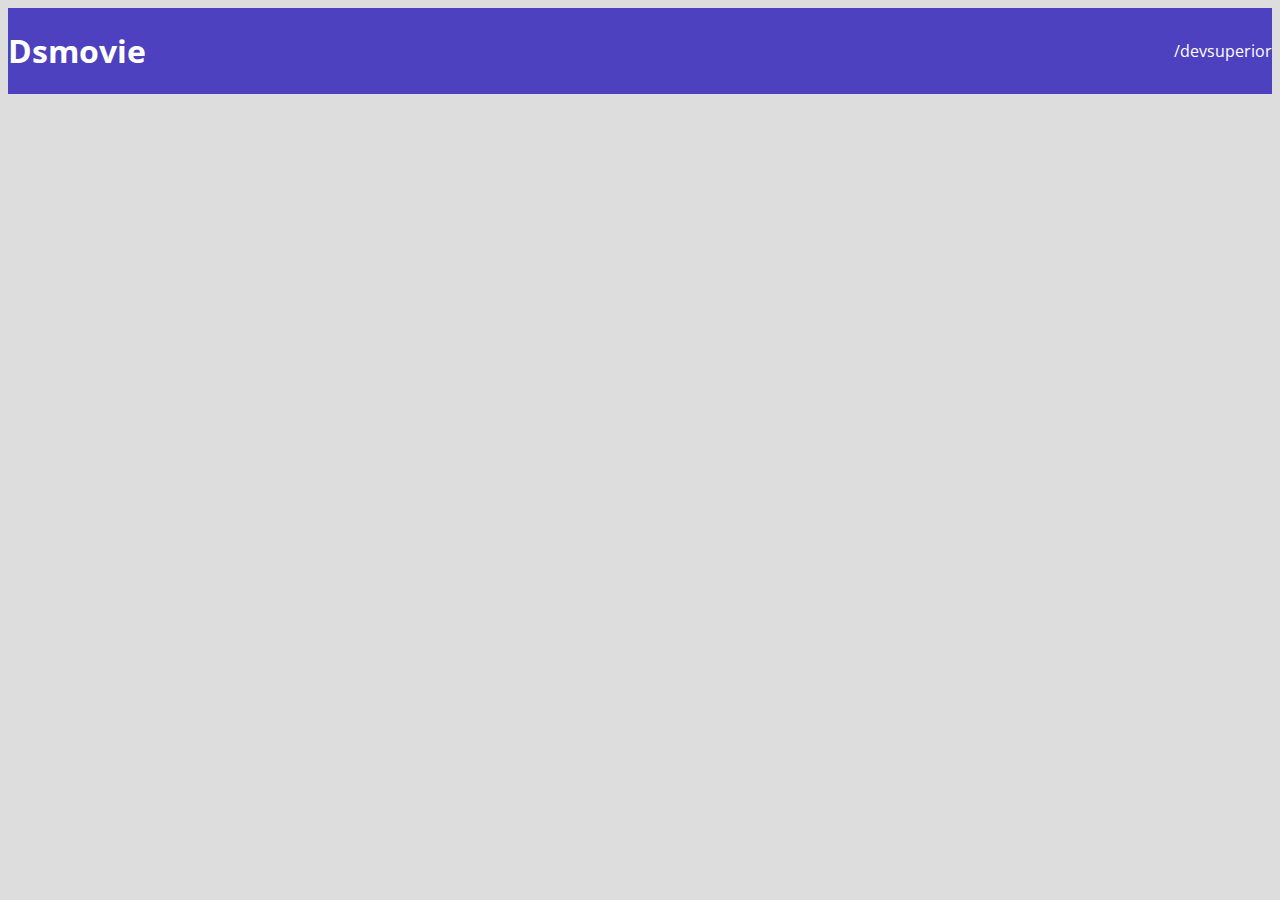
==== Index.html @ dc838509 "Barra superior PARTE 1" ====
<!DOCTYPE html>
<html lang="pt-br">
<head>
    <meta charset="UTF-8">
    <meta http-equiv="X-UA-Compatible" content="IE=edge">
    <meta name="viewport" content="width=device-width, initial-scale=1.0">
    <title>Projeto DSMovie</title>

    <link href="https://cdn.jsdelivr.net/npm/bootstrap@5.1.3/dist/css/bootstrap.min.css" rel="stylesheet" integrity="sha384-1BmE4kWBq78iYhFldvKuhfTAU6auU8tT94WrHftjDbrCEXSU1oBoqyl2QvZ6jIW3" crossorigin="anonymous">
    <link rel="stylesheet" href="css/style.css">


</head>
<body>
    
    <header>

        <nav class="container">
    
            <h1> Dsmovie</h1>
            <a href="https://github.com/devsuperior">/devsuperior</a>
        </nav>

    </header>   

</body>
</html>
---- css/style.css ----
@import url('https://fonts.googleapis.com/css2?family=Open+Sans:wght@300;400;700&display=swap');

* {
    box-sizing: border-box;
    font-family: 'Open Sans', sans-serif;
}
html, body{
    background-color: #ddd;

}
header {
    background-color: #4D41C0;
    color: #fff;
}

nav {

    display: flex;
    align-items: center;
    justify-content: space-between;

}

a, a:hover {
    text-decoration-line: none;
    color: unset;
}
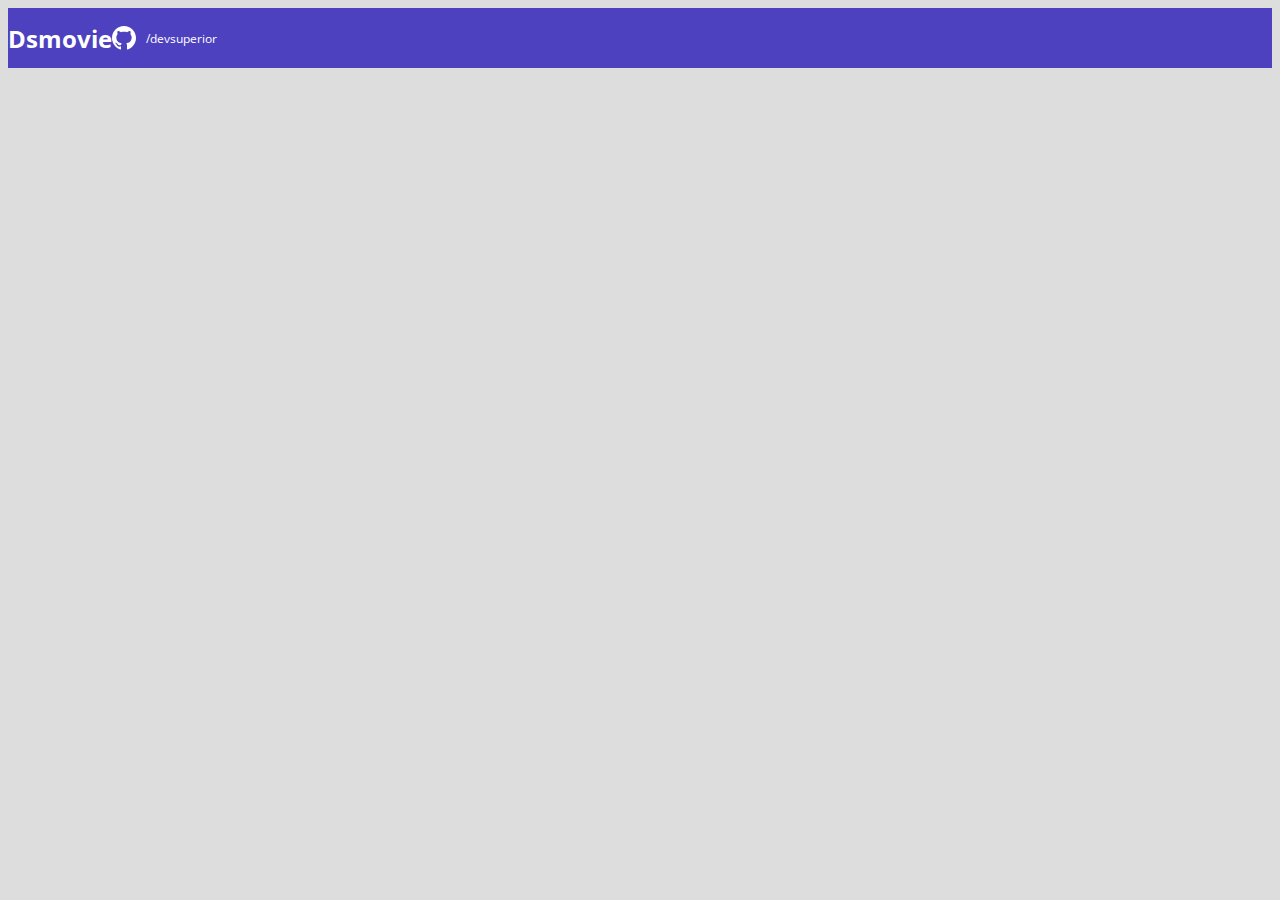
==== commit 1287daa2: "Barra superior PARTE 2" ====
--- a/Index.html
+++ b/Index.html
@@ -1,27 +1,35 @@
 <!DOCTYPE html>
 <html lang="pt-br">
+
 <head>
     <meta charset="UTF-8">
     <meta http-equiv="X-UA-Compatible" content="IE=edge">
     <meta name="viewport" content="width=device-width, initial-scale=1.0">
     <title>Projeto DSMovie</title>
 
-    <link href="https://cdn.jsdelivr.net/npm/bootstrap@5.1.3/dist/css/bootstrap.min.css" rel="stylesheet" integrity="sha384-1BmE4kWBq78iYhFldvKuhfTAU6auU8tT94WrHftjDbrCEXSU1oBoqyl2QvZ6jIW3" crossorigin="anonymous">
+    <link href="https://cdn.jsdelivr.net/npm/bootstrap@5.1.3/dist/css/bootstrap.min.css" rel="stylesheet"
+        integrity="sha384-1BmE4kWBq78iYhFldvKuhfTAU6auU8tT94WrHftjDbrCEXSU1oBoqyl2QvZ6jIW3" crossorigin="anonymous">
     <link rel="stylesheet" href="css/style.css">
 
 
 </head>
+
 <body>
-    
+
     <header>
+        <nav class="container">
 
-        <nav class="container">
-    
             <h1> Dsmovie</h1>
-            <a href="https://github.com/devsuperior">/devsuperior</a>
+            <div class="dsmovie-contact-container">
+                <img src="img/github.svg" alt="github">
+                <a href="https://github.com/devsuperior">/devsuperior</a>
+
+            </div>
+
         </nav>
 
-    </header>   
+    </header>
 
 </body>
+
 </html>--- a/css/style.css
+++ b/css/style.css
@@ -1,16 +1,30 @@
 @import url('https://fonts.googleapis.com/css2?family=Open+Sans:wght@300;400;700&display=swap');
+
+:root {
+    --bg-gray: #ddd;
+    --color-primary:#4D41C0;
+    --white: #fff
+}
+
 
 * {
     box-sizing: border-box;
     font-family: 'Open Sans', sans-serif;
 }
+
+h1, h2, h3, h4, h5, h6 {
+    margin: 0;
+}
 html, body{
-    background-color: #ddd;
+    background-color: var(--bg-gray);
 
 }
 header {
-    background-color: #4D41C0;
-    color: #fff;
+    background-color:var(--color-primary);
+    color: var(--white);
+    height: 60px;
+    display: flex;
+    align-items: center;
 }
 
 nav {
@@ -21,7 +35,29 @@
 
 }
 
+nav h1 {
+    font-size: 24px;
+    font-weight: 700;
+
+}
+
+nav a {
+    font-size: 12px;
+    font-weight: 400;
+}
+
 a, a:hover {
     text-decoration-line: none;
     color: unset;
+}
+
+
+.dsmovie-contact-container {
+    display: flex;
+    align-items: center;
+
+}
+
+.dsmovie-contact-container img {
+    margin-right: 10px;
 }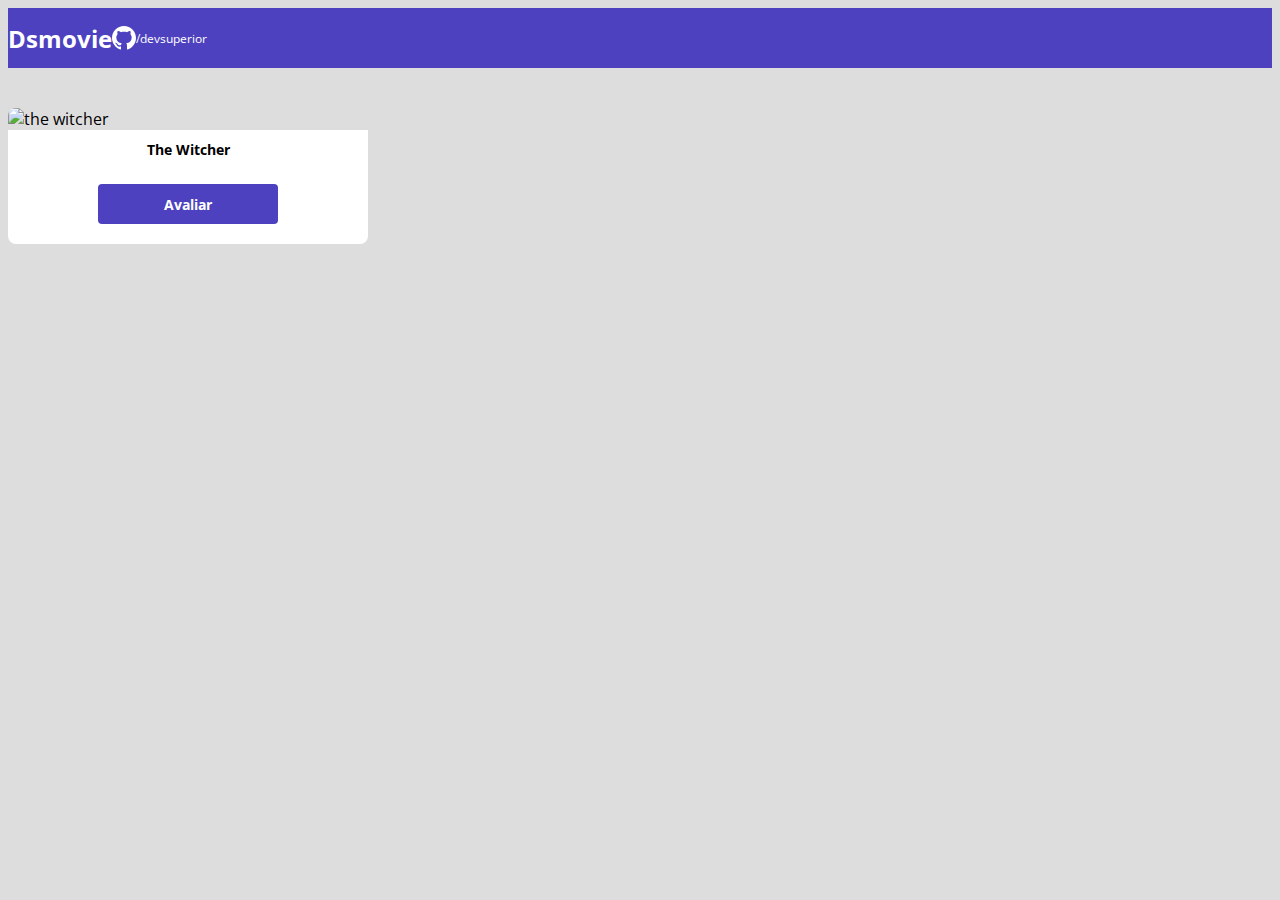
==== commit 68fb8d70: "Card de filme" ====
--- a/Index.html
+++ b/Index.html
@@ -8,8 +8,8 @@
     <title>Projeto DSMovie</title>
 
     <link href="https://cdn.jsdelivr.net/npm/bootstrap@5.1.3/dist/css/bootstrap.min.css" rel="stylesheet"
-        integrity="sha384-1BmE4kWBq78iYhFldvKuhfTAU6auU8tT94WrHftjDbrCEXSU1oBoqyl2QvZ6jIW3" crossorigin="anonymous">
-    <link rel="stylesheet" href="css/style.css">
+        integrity="sha384-1BmE4kWBq78iYhFldvKuhfTAU6auU8tT94WrHftjDbrCEXSU1oBoqyl2QvZ6jIW3" crossorigin="anonymous"/>
+    <link rel="stylesheet" href="css/style.css"/>
 
 
 </head>
@@ -30,6 +30,26 @@
 
     </header>
 
+    <main>
+        <section id="dsmovie-card-list" class="container">
+            <div class="dsmovie-card">
+                <img src="https://www.themoviedb.org/t/p/w533_and_h300_bestv2/jBJWaqoSCiARWtfV0GlqHrcdidd.jpg" alt="the witcher">
+                <div class="dsmovie-card-description">
+                   <h3>The Witcher</h3>
+                   <a class="dsmovie-btn" href="form.html">Avaliar</a>
+                  
+
+                </div> 
+
+
+            </div>
+             
+
+        </section>
+       
+
+    </main>
+
 </body>
 
 </html>--- a/css/style.css
+++ b/css/style.css
@@ -1,9 +1,10 @@
 @import url('https://fonts.googleapis.com/css2?family=Open+Sans:wght@300;400;700&display=swap');
 
 :root {
-    --bg-gray: #ddd;
-    --color-primary:#4D41C0;
-    --white: #fff
+    --bg-gray:#ddd;
+    --text-gray: #4a4a4a;
+    --color-primary: #4D41C0;
+    --white: #fff;
 }
 
 
@@ -20,7 +21,7 @@
 
 }
 header {
-    background-color:var(--color-primary);
+    background-color: var(--color-primary);
     color: var(--white);
     height: 60px;
     display: flex;
@@ -59,5 +60,56 @@
 }
 
 .dsmovie-contact-container img {
-    margin-right: 10px;
-}+    margin-right: 10px 0;
+}
+
+#dsmovie-card-list{
+    padding:40px 0;
+}
+
+.dsmovie-card {
+    width:360px ;
+   
+
+}
+
+.dsmovie-card img {
+    width: 100%;
+    border-radius: 8px 8px 0 0;
+
+     
+}
+
+.dsmovie-card-description {
+    background-color: var(--white);
+     padding: 10px 0 20px 0;
+     display: flex;
+     flex-direction: column;
+     align-items: center;
+     border-radius: 0 0 8px 8px;
+
+}
+
+.dsmovie-card-description h3 {
+    font-size: 14px;
+    font-weight:700 ;
+    margin-bottom: 25px;
+}
+
+.dsmovie-btn, .dsmovie-btn:hover {
+    width: 180px;
+    height: 40px;
+    background-color: var(--color-primary);
+    color: var(--white);
+    font-size: 14px ;
+    font-weight: 700;
+    display: flex;
+    align-items: center;
+    justify-content: center;
+    border-radius: 4px;
+
+
+    
+
+}
+    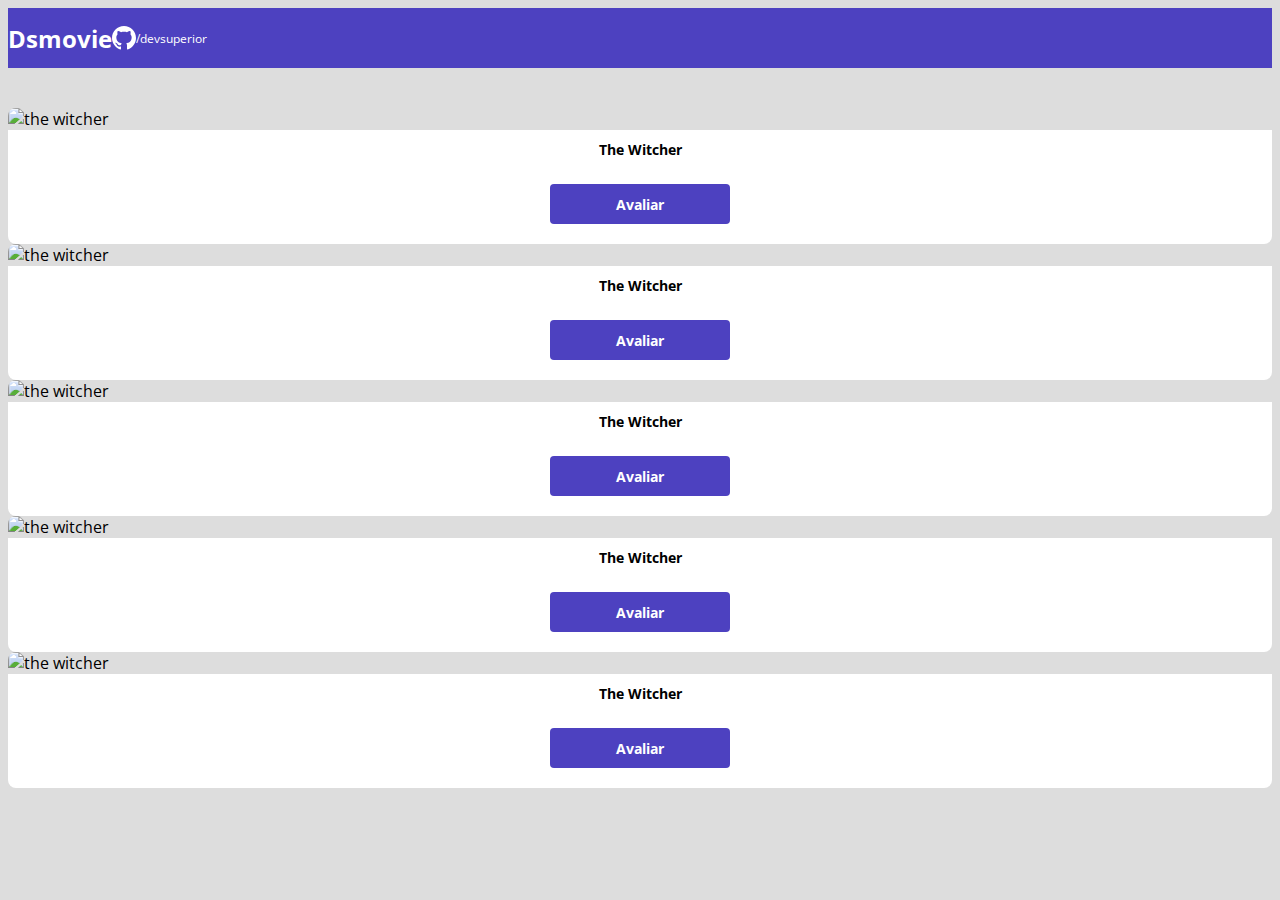
==== commit b316af84: "Listagem de Cards" ====
--- a/Index.html
+++ b/Index.html
@@ -32,18 +32,73 @@
 
     <main>
         <section id="dsmovie-card-list" class="container">
-            <div class="dsmovie-card">
-                <img src="https://www.themoviedb.org/t/p/w533_and_h300_bestv2/jBJWaqoSCiARWtfV0GlqHrcdidd.jpg" alt="the witcher">
-                <div class="dsmovie-card-description">
-                   <h3>The Witcher</h3>
-                   <a class="dsmovie-btn" href="form.html">Avaliar</a>
-                  
+            <div class="row">
 
-                </div> 
+                <div class="col-sm-6 col-lg-4 col-xl-3 mb-3">
 
+                    <div class="dsmovie-card">
+                        <img src="https://www.themoviedb.org/t/p/w533_and_h300_bestv2/jBJWaqoSCiARWtfV0GlqHrcdidd.jpg" alt="the witcher">
+                        <div class="dsmovie-card-description">
+                           <h3>The Witcher</h3>
+                           <a class="dsmovie-btn" href="form.html">Avaliar</a>
+                          
+                        </div>
+    
+                    </div>
+
+                </div>
+                <div class="col-sm-6 col-lg-4 col-xl-3 mb-3">
+
+                    <div class="dsmovie-card">
+                        <img src="https://www.themoviedb.org/t/p/w533_and_h300_bestv2/jBJWaqoSCiARWtfV0GlqHrcdidd.jpg" alt="the witcher">
+                        <div class="dsmovie-card-description">
+                           <h3>The Witcher</h3>
+                           <a class="dsmovie-btn" href="form.html">Avaliar</a>
+                          
+                        </div>
+    
+                    </div>
+
+                </div>     
+                <div class="col-sm-6 col-lg-4 col-xl-3 mb-3">
+                    <div class="dsmovie-card">
+                        <img src="https://www.themoviedb.org/t/p/w533_and_h300_bestv2/jBJWaqoSCiARWtfV0GlqHrcdidd.jpg" alt="the witcher">
+                        <div class="dsmovie-card-description">
+                           <h3>The Witcher</h3>
+                           <a class="dsmovie-btn" href="form.html">Avaliar</a>
+                          
+                        </div>
+    
+                    </div>
+
+                </div>     
+                <div class="col-sm-6 col-lg-4 col-xl-3 mb-3">
+                    <div class="dsmovie-card">
+                        <img src="https://www.themoviedb.org/t/p/w533_and_h300_bestv2/jBJWaqoSCiARWtfV0GlqHrcdidd.jpg" alt="the witcher">
+                        <div class="dsmovie-card-description">
+                           <h3>The Witcher</h3>
+                           <a class="dsmovie-btn" href="form.html">Avaliar</a>
+                          
+                        </div>
+    
+                    </div>
+
+                </div>     
+                <div class="col-sm-6 col-lg-4 col-xl-3 mb-3">
+                    <div class="dsmovie-card">
+                        <img src="https://www.themoviedb.org/t/p/w533_and_h300_bestv2/jBJWaqoSCiARWtfV0GlqHrcdidd.jpg" alt="the witcher">
+                        <div class="dsmovie-card-description">
+                           <h3>The Witcher</h3>
+                           <a class="dsmovie-btn" href="form.html">Avaliar</a>
+                          
+                        </div>
+    
+                    </div>
+
+                </div>     
 
             </div>
-             
+               
 
         </section>
        
--- a/css/style.css
+++ b/css/style.css
@@ -64,20 +64,18 @@
 }
 
 #dsmovie-card-list{
-    padding:40px 0;
+    padding: 40px 0;
 }
 
 .dsmovie-card {
-    width:360px ;
+    width: 100%;
    
-
 }
 
 .dsmovie-card img {
     width: 100%;
     border-radius: 8px 8px 0 0;
-
-     
+ 
 }
 
 .dsmovie-card-description {
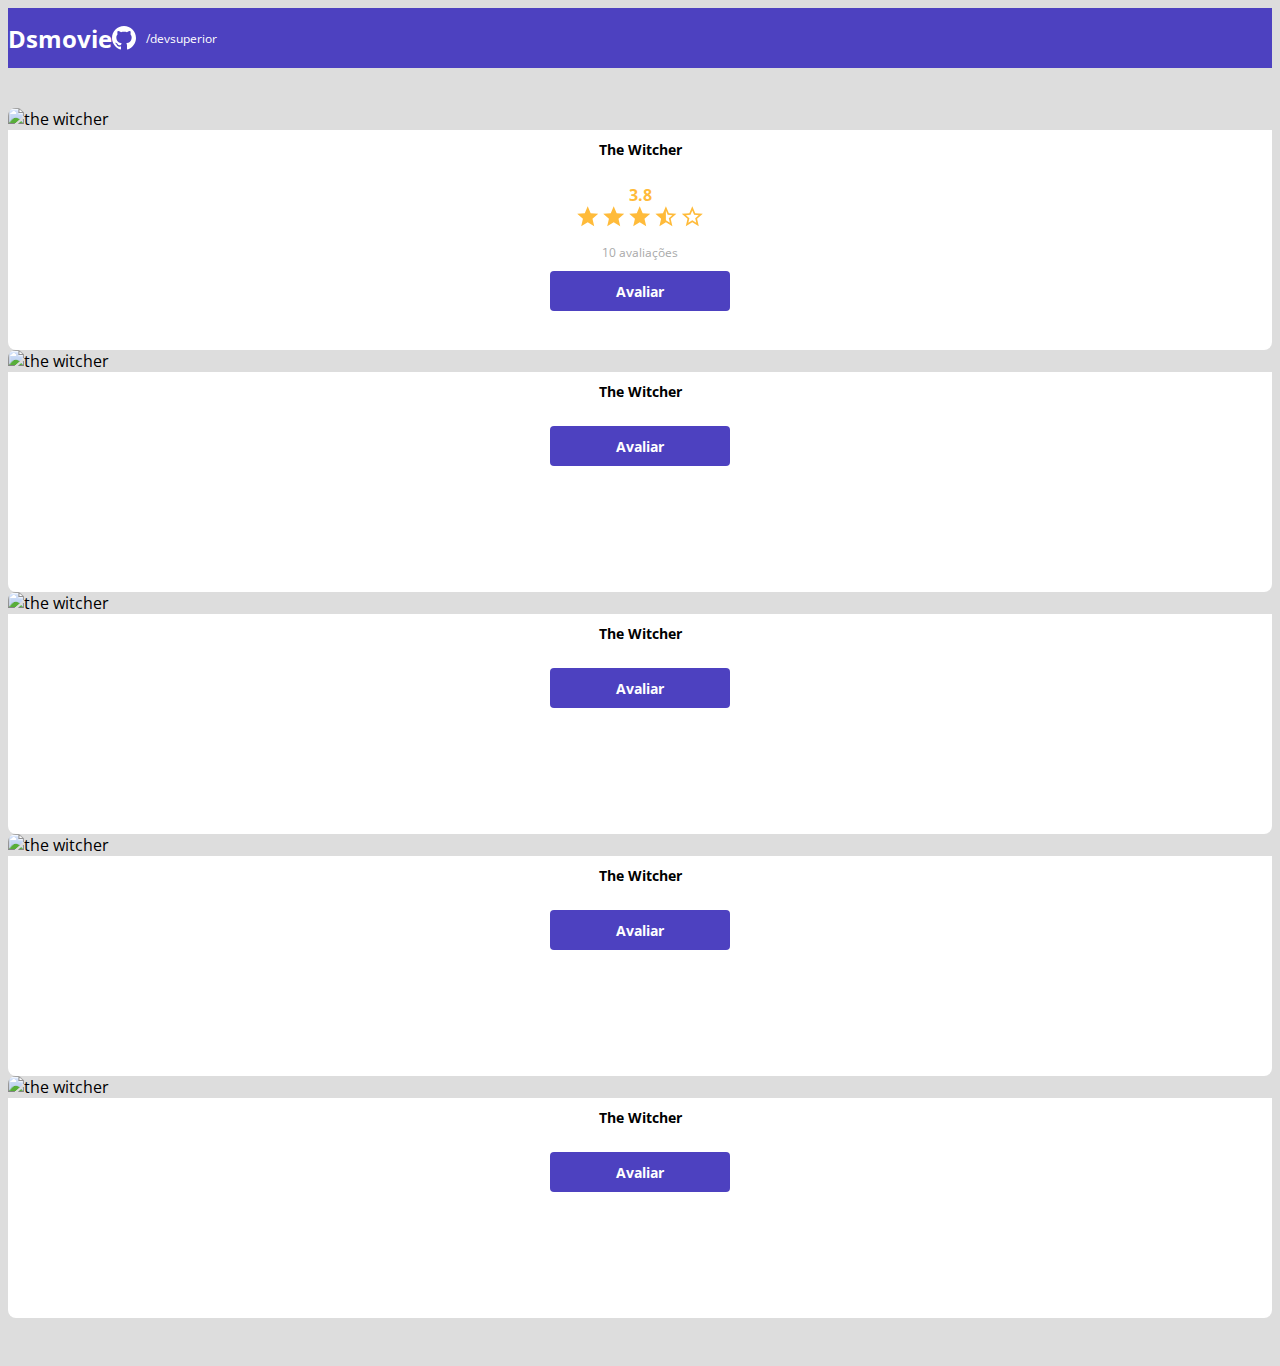
==== commit bf2599d2: "Avaliação com estrelas" ====
--- a/Index.html
+++ b/Index.html
@@ -35,12 +35,24 @@
             <div class="row">
 
                 <div class="col-sm-6 col-lg-4 col-xl-3 mb-3">
-
                     <div class="dsmovie-card">
                         <img src="https://www.themoviedb.org/t/p/w533_and_h300_bestv2/jBJWaqoSCiARWtfV0GlqHrcdidd.jpg" alt="the witcher">
                         <div class="dsmovie-card-description">
                            <h3>The Witcher</h3>
-                           <a class="dsmovie-btn" href="form.html">Avaliar</a>
+                           <div class="dsmovie-card-description-bottom">
+                               <h4>3.8</h4>
+                               <div>
+                                   <img src="img/star-full.svg" alt="Star">
+                                   <img src="img/star-full.svg" alt="Star">
+                                   <img src="img/star-full.svg" alt="Star">
+                                   <img src="img/star-half.svg" alt="Star">
+                                   <img src="img/star-empty.svg" alt="Star">
+                               </div>
+                               <p>10 avaliações</p>
+
+                            <a class="dsmovie-btn" href="form.html">Avaliar</a>
+                           </div>
+                           
                           
                         </div>
     
--- a/css/style.css
+++ b/css/style.css
@@ -5,6 +5,10 @@
     --text-gray: #4a4a4a;
     --color-primary: #4D41C0;
     --white: #fff;
+    --text-light-gray:#aaa;
+    --star-yellow: #FFBB3A;
+
+
 }
 
 
@@ -60,7 +64,7 @@
 }
 
 .dsmovie-contact-container img {
-    margin-right: 10px 0;
+    margin-right: 10px;
 }
 
 #dsmovie-card-list{
@@ -85,6 +89,7 @@
      flex-direction: column;
      align-items: center;
      border-radius: 0 0 8px 8px;
+     height: 220px;
 
 }
 
@@ -92,6 +97,37 @@
     font-size: 14px;
     font-weight:700 ;
     margin-bottom: 25px;
+}
+
+
+.dsmovie-card-description-bottom {
+    display: flex;
+    flex-direction: column;
+    align-items: center;
+
+
+}
+
+.dsmovie-card-description-bottom h4 {
+    font-size: 16px;
+    font-weight: 700;
+    color: var(--star-yellow);
+
+
+}
+
+.dsmovie-card-description-bottom img {
+    width: 22px;
+
+
+}
+
+.dsmovie-card-description-bottom p {
+    font-size: 12px;
+    font-weight: 400;
+    color:var(--text-light-gray);
+    margin-bottom: 10px;
+
 }
 
 .dsmovie-btn, .dsmovie-btn:hover {
@@ -105,9 +141,61 @@
     align-items: center;
     justify-content: center;
     border-radius: 4px;
-
+    border: 0;
+
+
+   
+
+}
+
+.dsmovie-form-container {
+    padding: 40px 0;
+    max-width: 480px;
+}
+
+.dsmovie-form-description {
+    background-color: var(--white);
+    padding: 20px;
+    display: flex;
+    flex-direction: column;
+    align-items: center;
+    border-radius: 0 0 8px 8px;
+
+}
+
+.dsmovie-form {
+    width: 100%;
+
+}
+
+.dsmovie-form-description h3 {
+      font: 13px;
+      font-weight: 700;
+      margin-bottom: 20px;
+      
+}
+
+.dsmovie-form-group {
+    margin-bottom: 20px;
+
+
+}
+
+.dsmovie-form-group label{
+    font-size: 12;
+    color: var(--text-light-gray);
 
     
 
 }
-    +   
+.dsmovie-form-btn-container {
+    height: 100px ;
+    display: flex;
+    flex-direction: column;
+    align-items: center;
+    justify-content: space-between;
+
+
+
+}
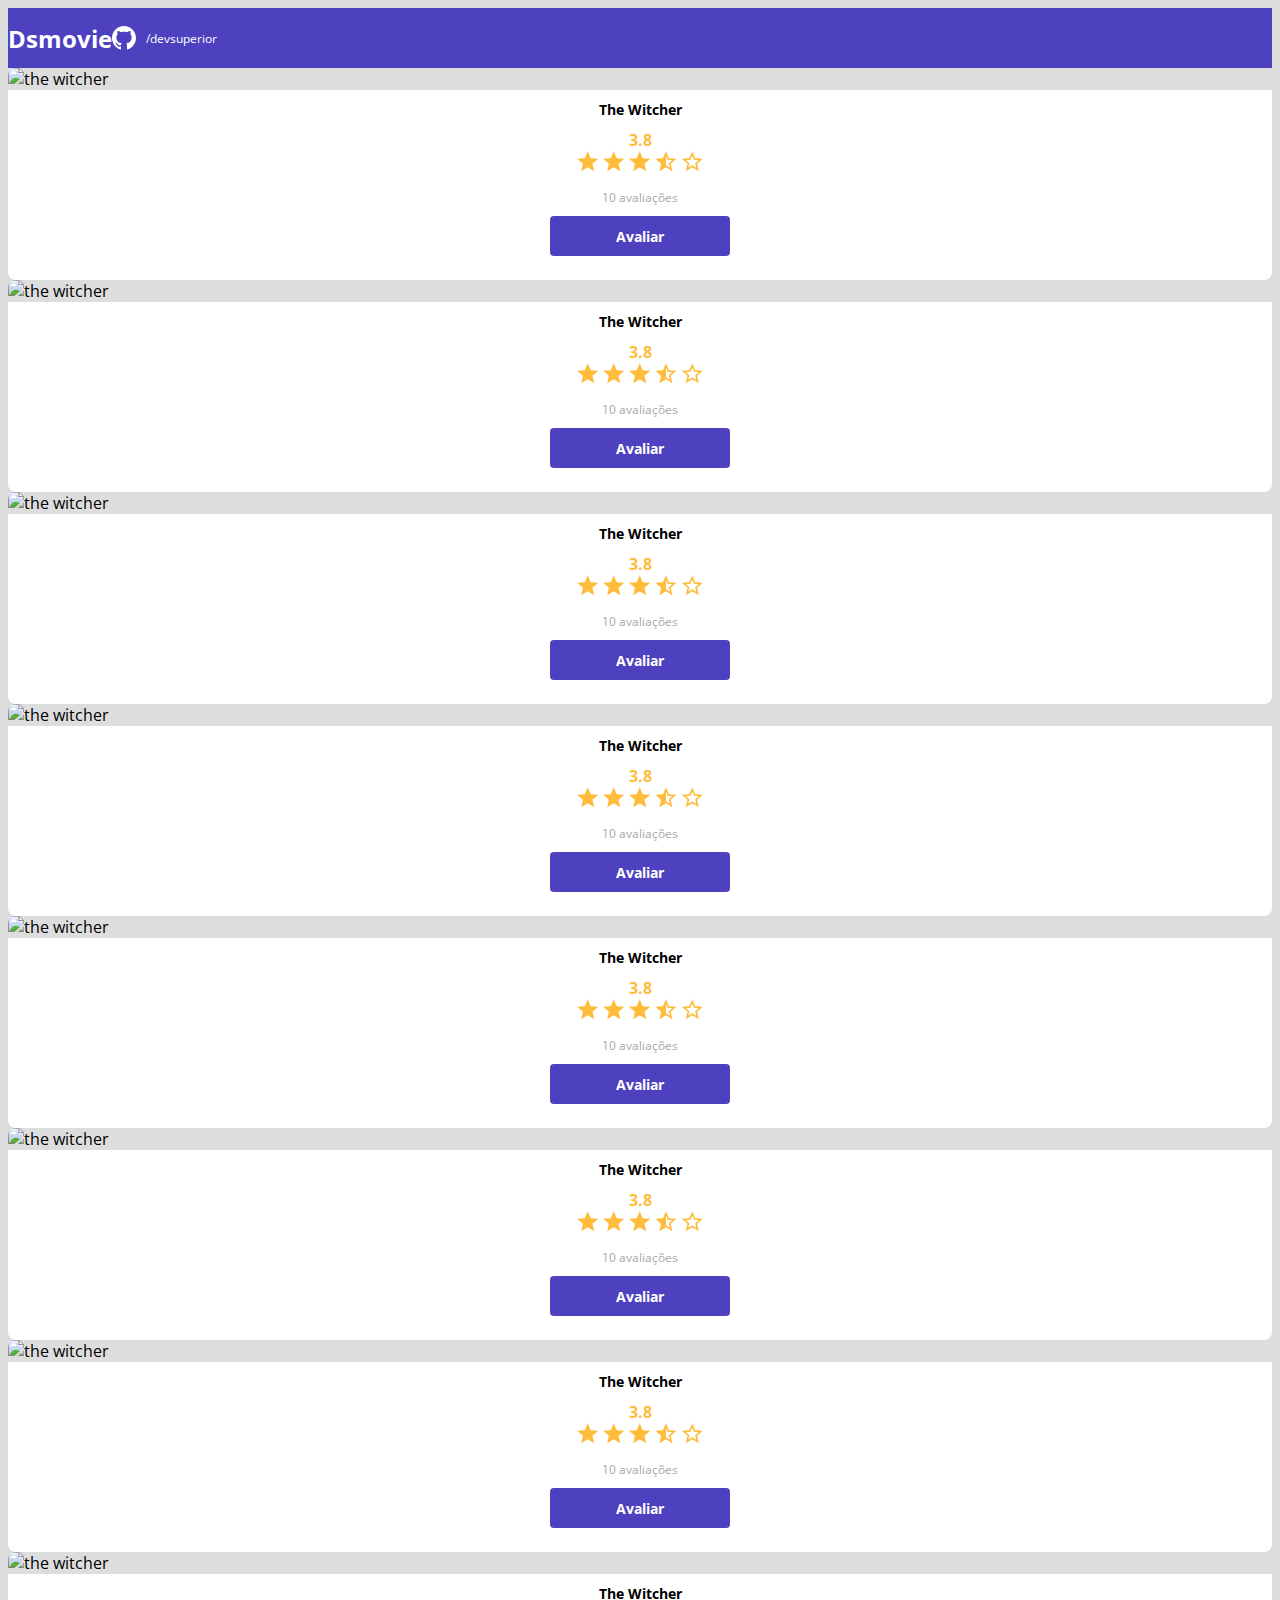
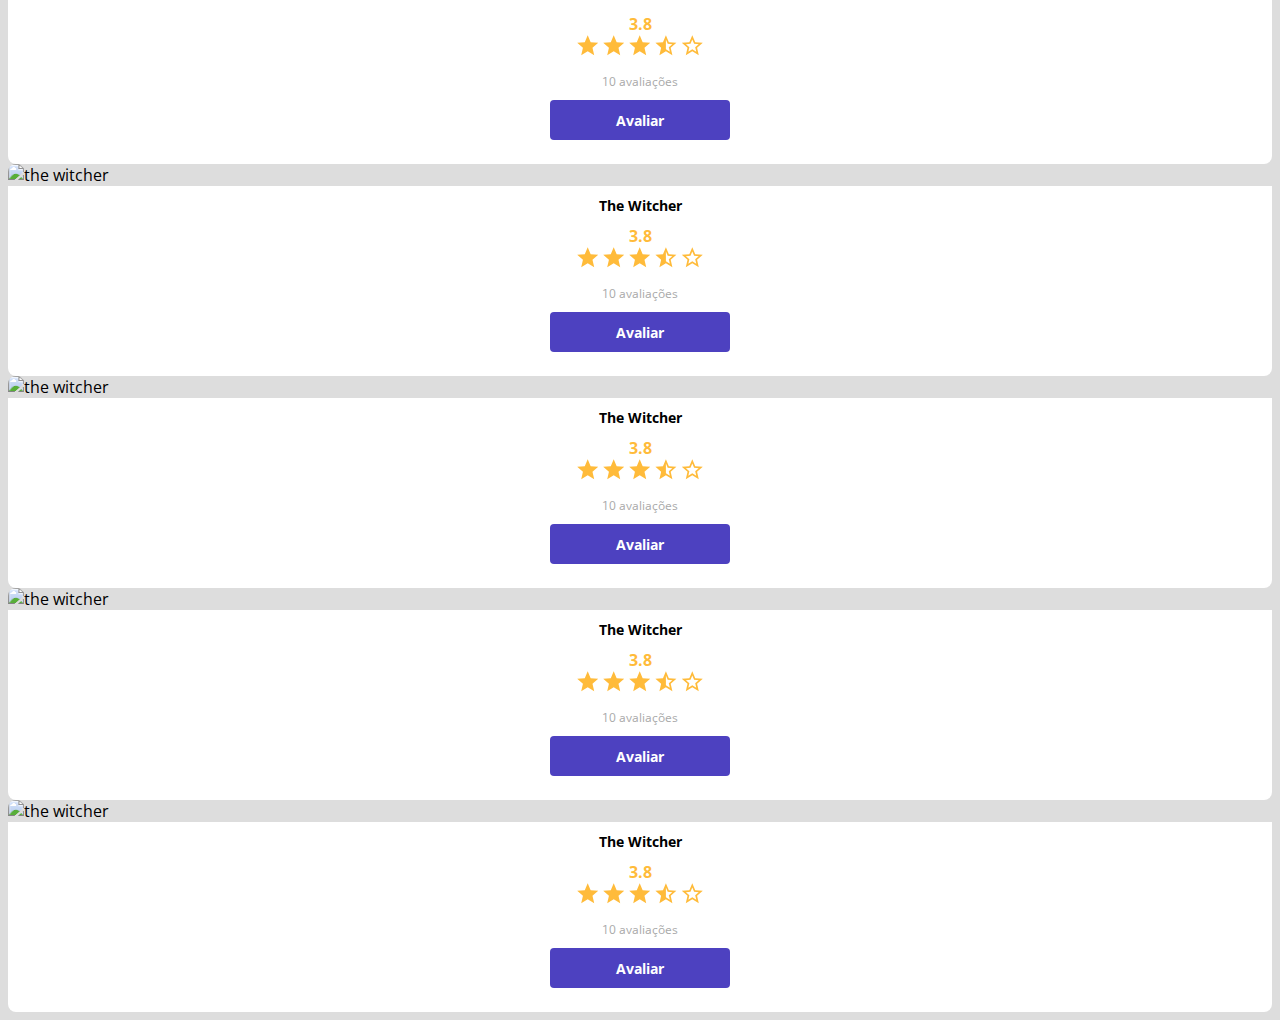
==== commit f0eef883: "Polimento da listagem" ====
--- a/Index.html
+++ b/Index.html
@@ -49,68 +49,222 @@
                                    <img src="img/star-empty.svg" alt="Star">
                                </div>
                                <p>10 avaliações</p>
-
-                            <a class="dsmovie-btn" href="form.html">Avaliar</a>
-                           </div>
-                           
-                          
-                        </div>
-    
-                    </div>
-
+                            <a class="dsmovie-btn" href="form.html">Avaliar</a>
+                           </div>
+                        </div>
+                    </div>
                 </div>
                 <div class="col-sm-6 col-lg-4 col-xl-3 mb-3">
-
-                    <div class="dsmovie-card">
-                        <img src="https://www.themoviedb.org/t/p/w533_and_h300_bestv2/jBJWaqoSCiARWtfV0GlqHrcdidd.jpg" alt="the witcher">
-                        <div class="dsmovie-card-description">
-                           <h3>The Witcher</h3>
-                           <a class="dsmovie-btn" href="form.html">Avaliar</a>
-                          
-                        </div>
-    
-                    </div>
-
-                </div>     
-                <div class="col-sm-6 col-lg-4 col-xl-3 mb-3">
-                    <div class="dsmovie-card">
-                        <img src="https://www.themoviedb.org/t/p/w533_and_h300_bestv2/jBJWaqoSCiARWtfV0GlqHrcdidd.jpg" alt="the witcher">
-                        <div class="dsmovie-card-description">
-                           <h3>The Witcher</h3>
-                           <a class="dsmovie-btn" href="form.html">Avaliar</a>
-                          
-                        </div>
-    
-                    </div>
-
-                </div>     
-                <div class="col-sm-6 col-lg-4 col-xl-3 mb-3">
-                    <div class="dsmovie-card">
-                        <img src="https://www.themoviedb.org/t/p/w533_and_h300_bestv2/jBJWaqoSCiARWtfV0GlqHrcdidd.jpg" alt="the witcher">
-                        <div class="dsmovie-card-description">
-                           <h3>The Witcher</h3>
-                           <a class="dsmovie-btn" href="form.html">Avaliar</a>
-                          
-                        </div>
-    
-                    </div>
-
-                </div>     
-                <div class="col-sm-6 col-lg-4 col-xl-3 mb-3">
-                    <div class="dsmovie-card">
-                        <img src="https://www.themoviedb.org/t/p/w533_and_h300_bestv2/jBJWaqoSCiARWtfV0GlqHrcdidd.jpg" alt="the witcher">
-                        <div class="dsmovie-card-description">
-                           <h3>The Witcher</h3>
-                           <a class="dsmovie-btn" href="form.html">Avaliar</a>
-                          
-                        </div>
-    
-                    </div>
-
-                </div>     
-
-            </div>
-               
+                    <div class="dsmovie-card">
+                        <img src="https://www.themoviedb.org/t/p/w533_and_h300_bestv2/jBJWaqoSCiARWtfV0GlqHrcdidd.jpg" alt="the witcher">
+                        <div class="dsmovie-card-description">
+                           <h3>The Witcher</h3>
+                           <div class="dsmovie-card-description-bottom">
+                               <h4>3.8</h4>
+                               <div>
+                                   <img src="img/star-full.svg" alt="Star">
+                                   <img src="img/star-full.svg" alt="Star">
+                                   <img src="img/star-full.svg" alt="Star">
+                                   <img src="img/star-half.svg" alt="Star">
+                                   <img src="img/star-empty.svg" alt="Star">
+                               </div>
+                               <p>10 avaliações</p>
+                            <a class="dsmovie-btn" href="form.html">Avaliar</a>
+                           </div>
+                        </div>
+                    </div>
+                </div> <div class="col-sm-6 col-lg-4 col-xl-3 mb-3">
+                    <div class="dsmovie-card">
+                        <img src="https://www.themoviedb.org/t/p/w533_and_h300_bestv2/jBJWaqoSCiARWtfV0GlqHrcdidd.jpg" alt="the witcher">
+                        <div class="dsmovie-card-description">
+                           <h3>The Witcher</h3>
+                           <div class="dsmovie-card-description-bottom">
+                               <h4>3.8</h4>
+                               <div>
+                                   <img src="img/star-full.svg" alt="Star">
+                                   <img src="img/star-full.svg" alt="Star">
+                                   <img src="img/star-full.svg" alt="Star">
+                                   <img src="img/star-half.svg" alt="Star">
+                                   <img src="img/star-empty.svg" alt="Star">
+                               </div>
+                               <p>10 avaliações</p>
+                            <a class="dsmovie-btn" href="form.html">Avaliar</a>
+                           </div>
+                        </div>
+                    </div>
+                </div> <div class="col-sm-6 col-lg-4 col-xl-3 mb-3">
+                    <div class="dsmovie-card">
+                        <img src="https://www.themoviedb.org/t/p/w533_and_h300_bestv2/jBJWaqoSCiARWtfV0GlqHrcdidd.jpg" alt="the witcher">
+                        <div class="dsmovie-card-description">
+                           <h3>The Witcher</h3>
+                           <div class="dsmovie-card-description-bottom">
+                               <h4>3.8</h4>
+                               <div>
+                                   <img src="img/star-full.svg" alt="Star">
+                                   <img src="img/star-full.svg" alt="Star">
+                                   <img src="img/star-full.svg" alt="Star">
+                                   <img src="img/star-half.svg" alt="Star">
+                                   <img src="img/star-empty.svg" alt="Star">
+                               </div>
+                               <p>10 avaliações</p>
+                            <a class="dsmovie-btn" href="form.html">Avaliar</a>
+                           </div>
+                        </div>
+                    </div>
+                </div> <div class="col-sm-6 col-lg-4 col-xl-3 mb-3">
+                    <div class="dsmovie-card">
+                        <img src="https://www.themoviedb.org/t/p/w533_and_h300_bestv2/jBJWaqoSCiARWtfV0GlqHrcdidd.jpg" alt="the witcher">
+                        <div class="dsmovie-card-description">
+                           <h3>The Witcher</h3>
+                           <div class="dsmovie-card-description-bottom">
+                               <h4>3.8</h4>
+                               <div>
+                                   <img src="img/star-full.svg" alt="Star">
+                                   <img src="img/star-full.svg" alt="Star">
+                                   <img src="img/star-full.svg" alt="Star">
+                                   <img src="img/star-half.svg" alt="Star">
+                                   <img src="img/star-empty.svg" alt="Star">
+                               </div>
+                               <p>10 avaliações</p>
+                            <a class="dsmovie-btn" href="form.html">Avaliar</a>
+                           </div>
+                        </div>
+                    </div>
+                </div> <div class="col-sm-6 col-lg-4 col-xl-3 mb-3">
+                    <div class="dsmovie-card">
+                        <img src="https://www.themoviedb.org/t/p/w533_and_h300_bestv2/jBJWaqoSCiARWtfV0GlqHrcdidd.jpg" alt="the witcher">
+                        <div class="dsmovie-card-description">
+                           <h3>The Witcher</h3>
+                           <div class="dsmovie-card-description-bottom">
+                               <h4>3.8</h4>
+                               <div>
+                                   <img src="img/star-full.svg" alt="Star">
+                                   <img src="img/star-full.svg" alt="Star">
+                                   <img src="img/star-full.svg" alt="Star">
+                                   <img src="img/star-half.svg" alt="Star">
+                                   <img src="img/star-empty.svg" alt="Star">
+                               </div>
+                               <p>10 avaliações</p>
+                            <a class="dsmovie-btn" href="form.html">Avaliar</a>
+                           </div>
+                        </div>
+                    </div>
+                </div> <div class="col-sm-6 col-lg-4 col-xl-3 mb-3">
+                    <div class="dsmovie-card">
+                        <img src="https://www.themoviedb.org/t/p/w533_and_h300_bestv2/jBJWaqoSCiARWtfV0GlqHrcdidd.jpg" alt="the witcher">
+                        <div class="dsmovie-card-description">
+                           <h3>The Witcher</h3>
+                           <div class="dsmovie-card-description-bottom">
+                               <h4>3.8</h4>
+                               <div>
+                                   <img src="img/star-full.svg" alt="Star">
+                                   <img src="img/star-full.svg" alt="Star">
+                                   <img src="img/star-full.svg" alt="Star">
+                                   <img src="img/star-half.svg" alt="Star">
+                                   <img src="img/star-empty.svg" alt="Star">
+                               </div>
+                               <p>10 avaliações</p>
+                            <a class="dsmovie-btn" href="form.html">Avaliar</a>
+                           </div>
+                        </div>
+                    </div>
+                </div> <div class="col-sm-6 col-lg-4 col-xl-3 mb-3">
+                    <div class="dsmovie-card">
+                        <img src="https://www.themoviedb.org/t/p/w533_and_h300_bestv2/jBJWaqoSCiARWtfV0GlqHrcdidd.jpg" alt="the witcher">
+                        <div class="dsmovie-card-description">
+                           <h3>The Witcher</h3>
+                           <div class="dsmovie-card-description-bottom">
+                               <h4>3.8</h4>
+                               <div>
+                                   <img src="img/star-full.svg" alt="Star">
+                                   <img src="img/star-full.svg" alt="Star">
+                                   <img src="img/star-full.svg" alt="Star">
+                                   <img src="img/star-half.svg" alt="Star">
+                                   <img src="img/star-empty.svg" alt="Star">
+                               </div>
+                               <p>10 avaliações</p>
+                            <a class="dsmovie-btn" href="form.html">Avaliar</a>
+                           </div>
+                        </div>
+                    </div>
+                </div> <div class="col-sm-6 col-lg-4 col-xl-3 mb-3">
+                    <div class="dsmovie-card">
+                        <img src="https://www.themoviedb.org/t/p/w533_and_h300_bestv2/jBJWaqoSCiARWtfV0GlqHrcdidd.jpg" alt="the witcher">
+                        <div class="dsmovie-card-description">
+                           <h3>The Witcher</h3>
+                           <div class="dsmovie-card-description-bottom">
+                               <h4>3.8</h4>
+                               <div>
+                                   <img src="img/star-full.svg" alt="Star">
+                                   <img src="img/star-full.svg" alt="Star">
+                                   <img src="img/star-full.svg" alt="Star">
+                                   <img src="img/star-half.svg" alt="Star">
+                                   <img src="img/star-empty.svg" alt="Star">
+                               </div>
+                               <p>10 avaliações</p>
+                            <a class="dsmovie-btn" href="form.html">Avaliar</a>
+                           </div>
+                        </div>
+                    </div>
+                </div> <div class="col-sm-6 col-lg-4 col-xl-3 mb-3">
+                    <div class="dsmovie-card">
+                        <img src="https://www.themoviedb.org/t/p/w533_and_h300_bestv2/jBJWaqoSCiARWtfV0GlqHrcdidd.jpg" alt="the witcher">
+                        <div class="dsmovie-card-description">
+                           <h3>The Witcher</h3>
+                           <div class="dsmovie-card-description-bottom">
+                               <h4>3.8</h4>
+                               <div>
+                                   <img src="img/star-full.svg" alt="Star">
+                                   <img src="img/star-full.svg" alt="Star">
+                                   <img src="img/star-full.svg" alt="Star">
+                                   <img src="img/star-half.svg" alt="Star">
+                                   <img src="img/star-empty.svg" alt="Star">
+                               </div>
+                               <p>10 avaliações</p>
+                            <a class="dsmovie-btn" href="form.html">Avaliar</a>
+                           </div>
+                        </div>
+                    </div>
+                </div> <div class="col-sm-6 col-lg-4 col-xl-3 mb-3">
+                    <div class="dsmovie-card">
+                        <img src="https://www.themoviedb.org/t/p/w533_and_h300_bestv2/jBJWaqoSCiARWtfV0GlqHrcdidd.jpg" alt="the witcher">
+                        <div class="dsmovie-card-description">
+                           <h3>The Witcher</h3>
+                           <div class="dsmovie-card-description-bottom">
+                               <h4>3.8</h4>
+                               <div>
+                                   <img src="img/star-full.svg" alt="Star">
+                                   <img src="img/star-full.svg" alt="Star">
+                                   <img src="img/star-full.svg" alt="Star">
+                                   <img src="img/star-half.svg" alt="Star">
+                                   <img src="img/star-empty.svg" alt="Star">
+                               </div>
+                               <p>10 avaliações</p>
+                            <a class="dsmovie-btn" href="form.html">Avaliar</a>
+                           </div>
+                        </div>
+                    </div>
+                </div> <div class="col-sm-6 col-lg-4 col-xl-3 mb-3">
+                    <div class="dsmovie-card">
+                        <img src="https://www.themoviedb.org/t/p/w533_and_h300_bestv2/jBJWaqoSCiARWtfV0GlqHrcdidd.jpg" alt="the witcher">
+                        <div class="dsmovie-card-description">
+                           <h3>The Witcher</h3>
+                           <div class="dsmovie-card-description-bottom">
+                               <h4>3.8</h4>
+                               <div>
+                                   <img src="img/star-full.svg" alt="Star">
+                                   <img src="img/star-full.svg" alt="Star">
+                                   <img src="img/star-full.svg" alt="Star">
+                                   <img src="img/star-half.svg" alt="Star">
+                                   <img src="img/star-empty.svg" alt="Star">
+                               </div>
+                               <p>10 avaliações</p>
+                            <a class="dsmovie-btn" href="form.html">Avaliar</a>
+                           </div>
+                        </div>
+                    </div>
+                
+            </div>   
 
         </section>
        
--- a/css/style.css
+++ b/css/style.css
@@ -68,7 +68,7 @@
 }
 
 #dsmovie-card-list{
-    padding: 40px 0;
+    padding: 40px 10;
 }
 
 .dsmovie-card {
@@ -89,14 +89,16 @@
      flex-direction: column;
      align-items: center;
      border-radius: 0 0 8px 8px;
-     height: 220px;
+     height: 190px;
 
 }
 
 .dsmovie-card-description h3 {
     font-size: 14px;
     font-weight:700 ;
-    margin-bottom: 25px;
+    margin-bottom: 10px;
+    text-align: center;
+
 }
 
 
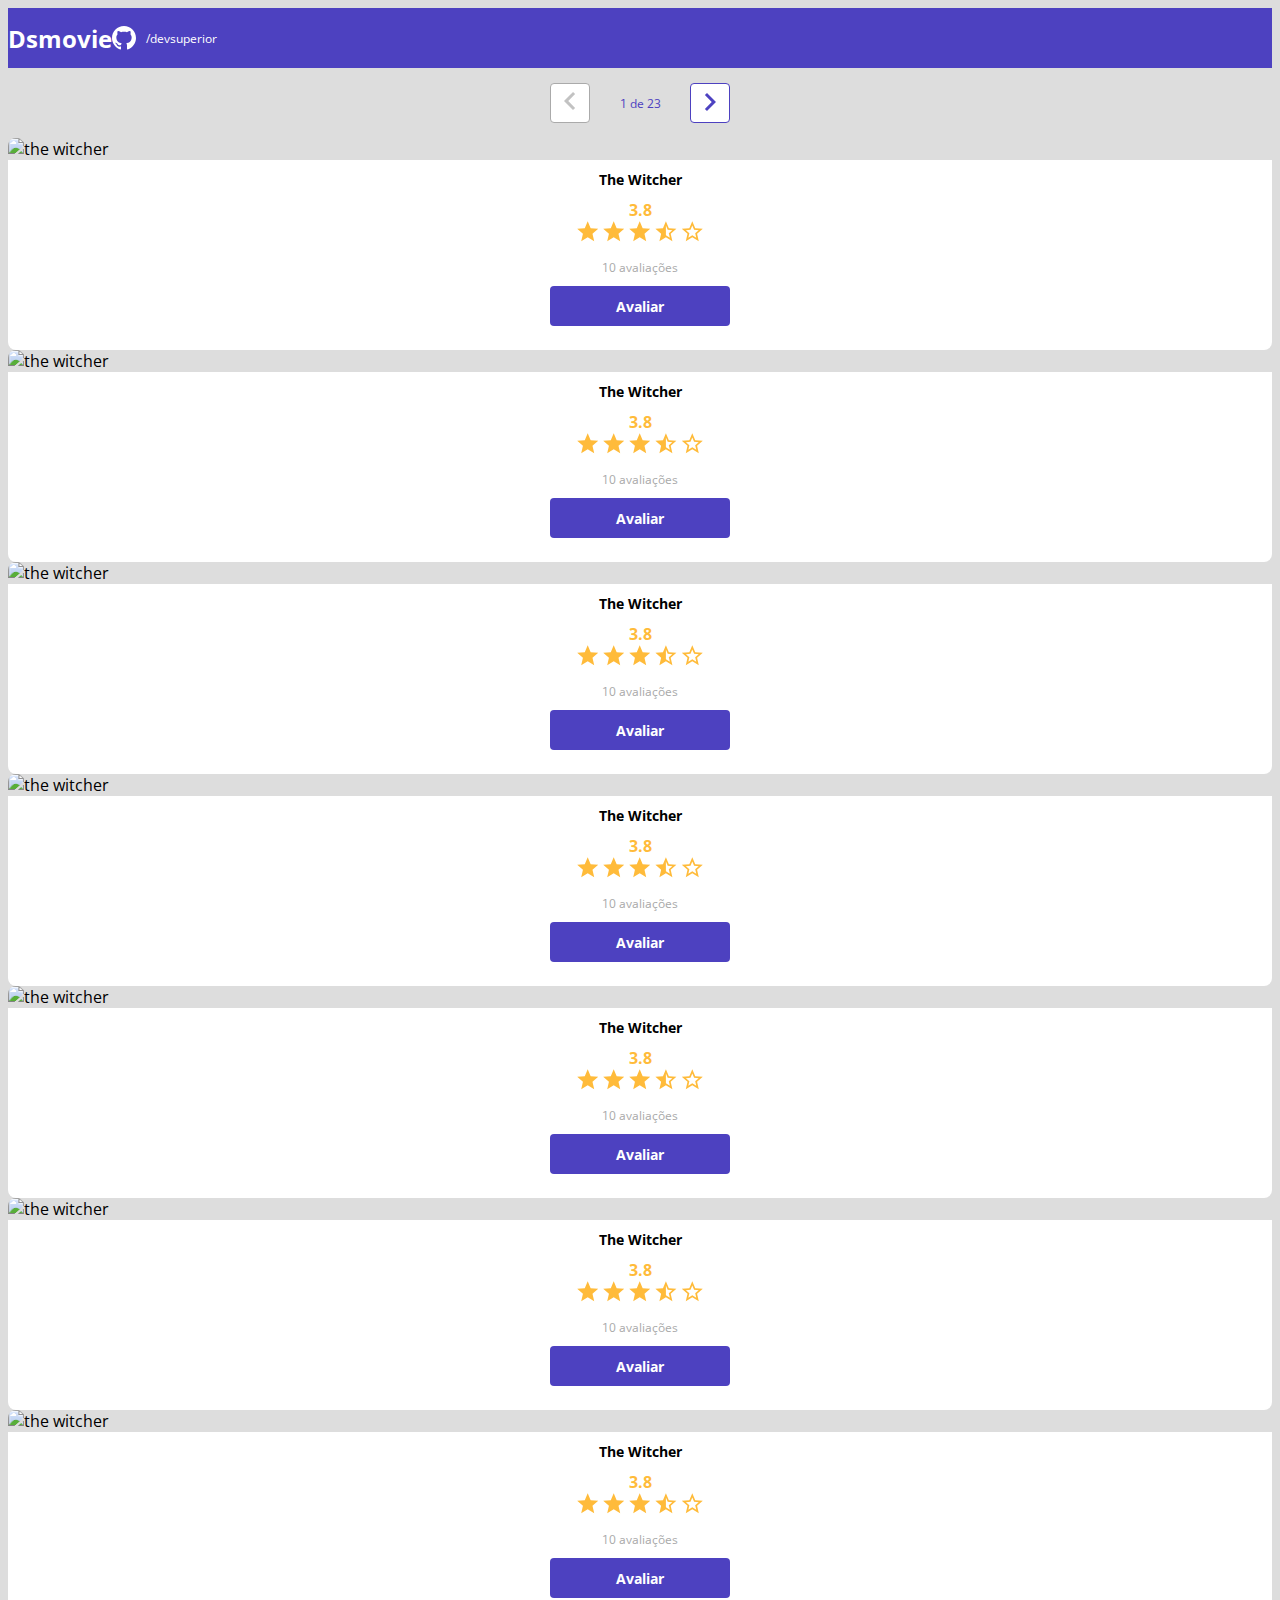
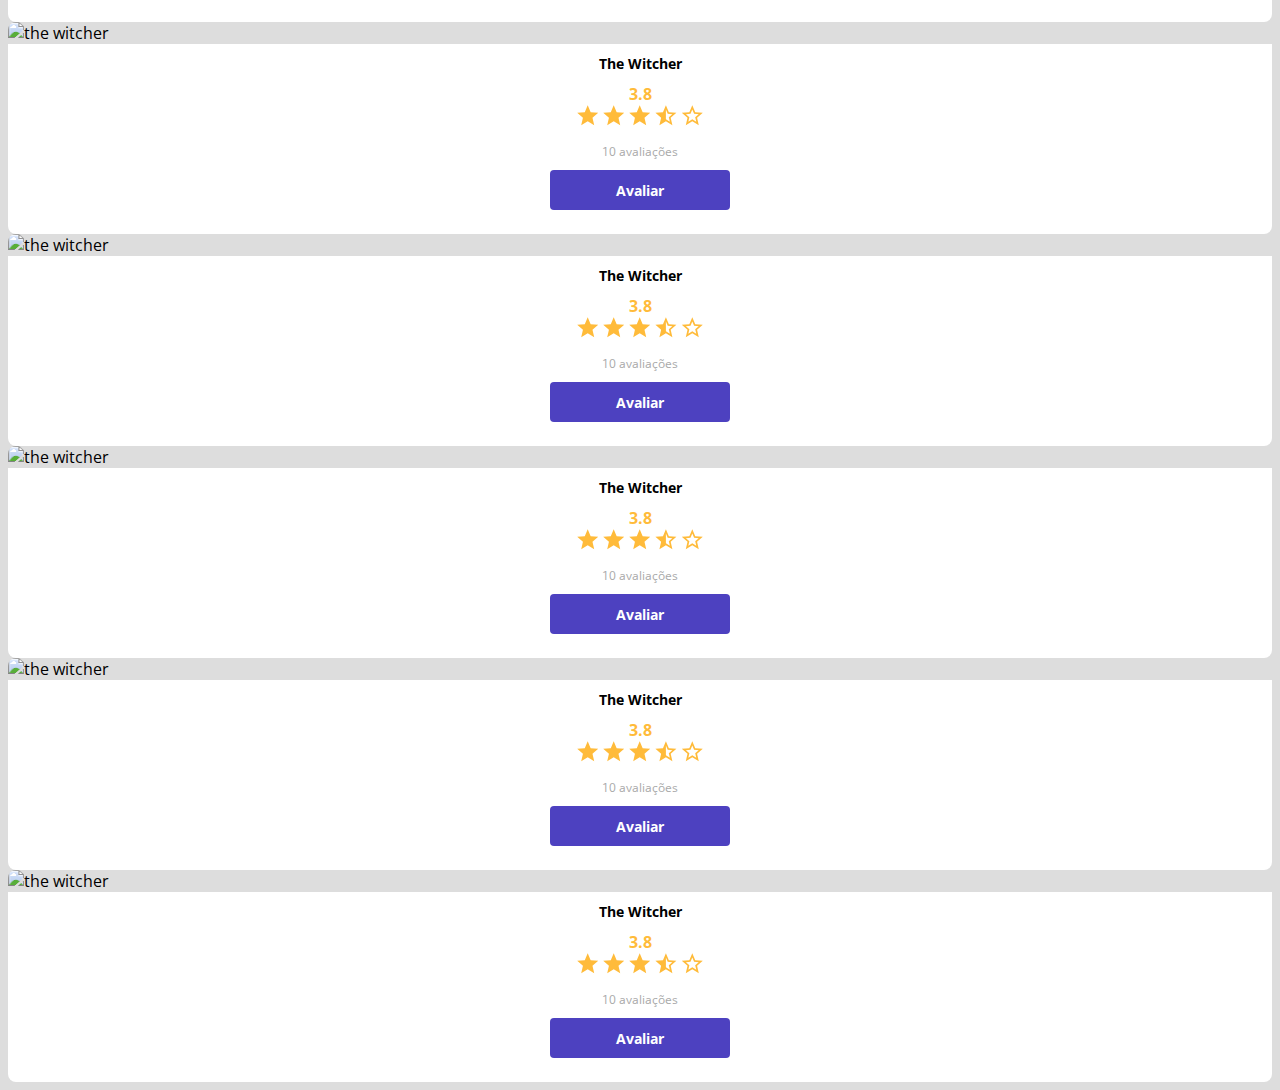
==== commit 753c7076: "Componente de paginação" ====
--- a/Index.html
+++ b/Index.html
@@ -32,6 +32,20 @@
 
     <main>
         <section id="dsmovie-card-list" class="container">
+
+          <div class="dsmovie-pagination-container">
+            <div class="dsmovie-paginaton-box">
+                <button disabled>
+                    <img src="img/arrow.svg" alt="Voltar" srcset="">
+                </button>
+                <p>1 de 23</p>
+                <button>
+                    <img class="dsmovie-flip-horizontal" src="img/arrow.svg" alt="Proxima">
+                </button>
+
+            </div>
+          </div>
+
             <div class="row">
 
                 <div class="col-sm-6 col-lg-4 col-xl-3 mb-3">
--- a/css/style.css
+++ b/css/style.css
@@ -68,7 +68,7 @@
 }
 
 #dsmovie-card-list{
-    padding: 40px 10;
+    padding: 0px 10;
 }
 
 .dsmovie-card {
@@ -198,6 +198,53 @@
     align-items: center;
     justify-content: space-between;
 
-
-
-}
+}
+
+.dsmovie-pagination-container {
+    padding: 15px 0;
+    display: flex;
+    justify-content: center ;
+    align-items: center;
+
+}
+
+.dsmovie-paginaton-box {
+    width: 180px;
+    display: flex;
+    justify-content: space-between;
+    align-items: center;
+}
+
+.dsmovie-paginaton-box p {
+    margin: 0;
+    font-size: 12px;
+    font-weight: 400;
+    color: var(--color-primary);
+}
+
+.dsmovie-paginaton-box button {
+    width: 40px;
+    height: 40px;
+    border: 1px solid var(--color-primary);
+    border-radius:4px;
+    background-color: var(--white);
+    justify-content: center;
+    align-items: center;
+}
+
+.dsmovie-paginaton-box button img {
+    filter: brightness(0) saturate(100%) invert(31%) sepia(19%) saturate(6237%) hue-rotate(230deg) brightness(80%) contrast(97%);
+}
+
+.dsmovie-paginaton-box button:disabled {
+    border: 1px solid var(--text-light-gray);     
+}
+
+.dsmovie-paginaton-box button:disabled img {
+    filter: unset;
+}
+
+.dsmovie-flip-horizontal {
+    transform: rotate(180deg);
+
+}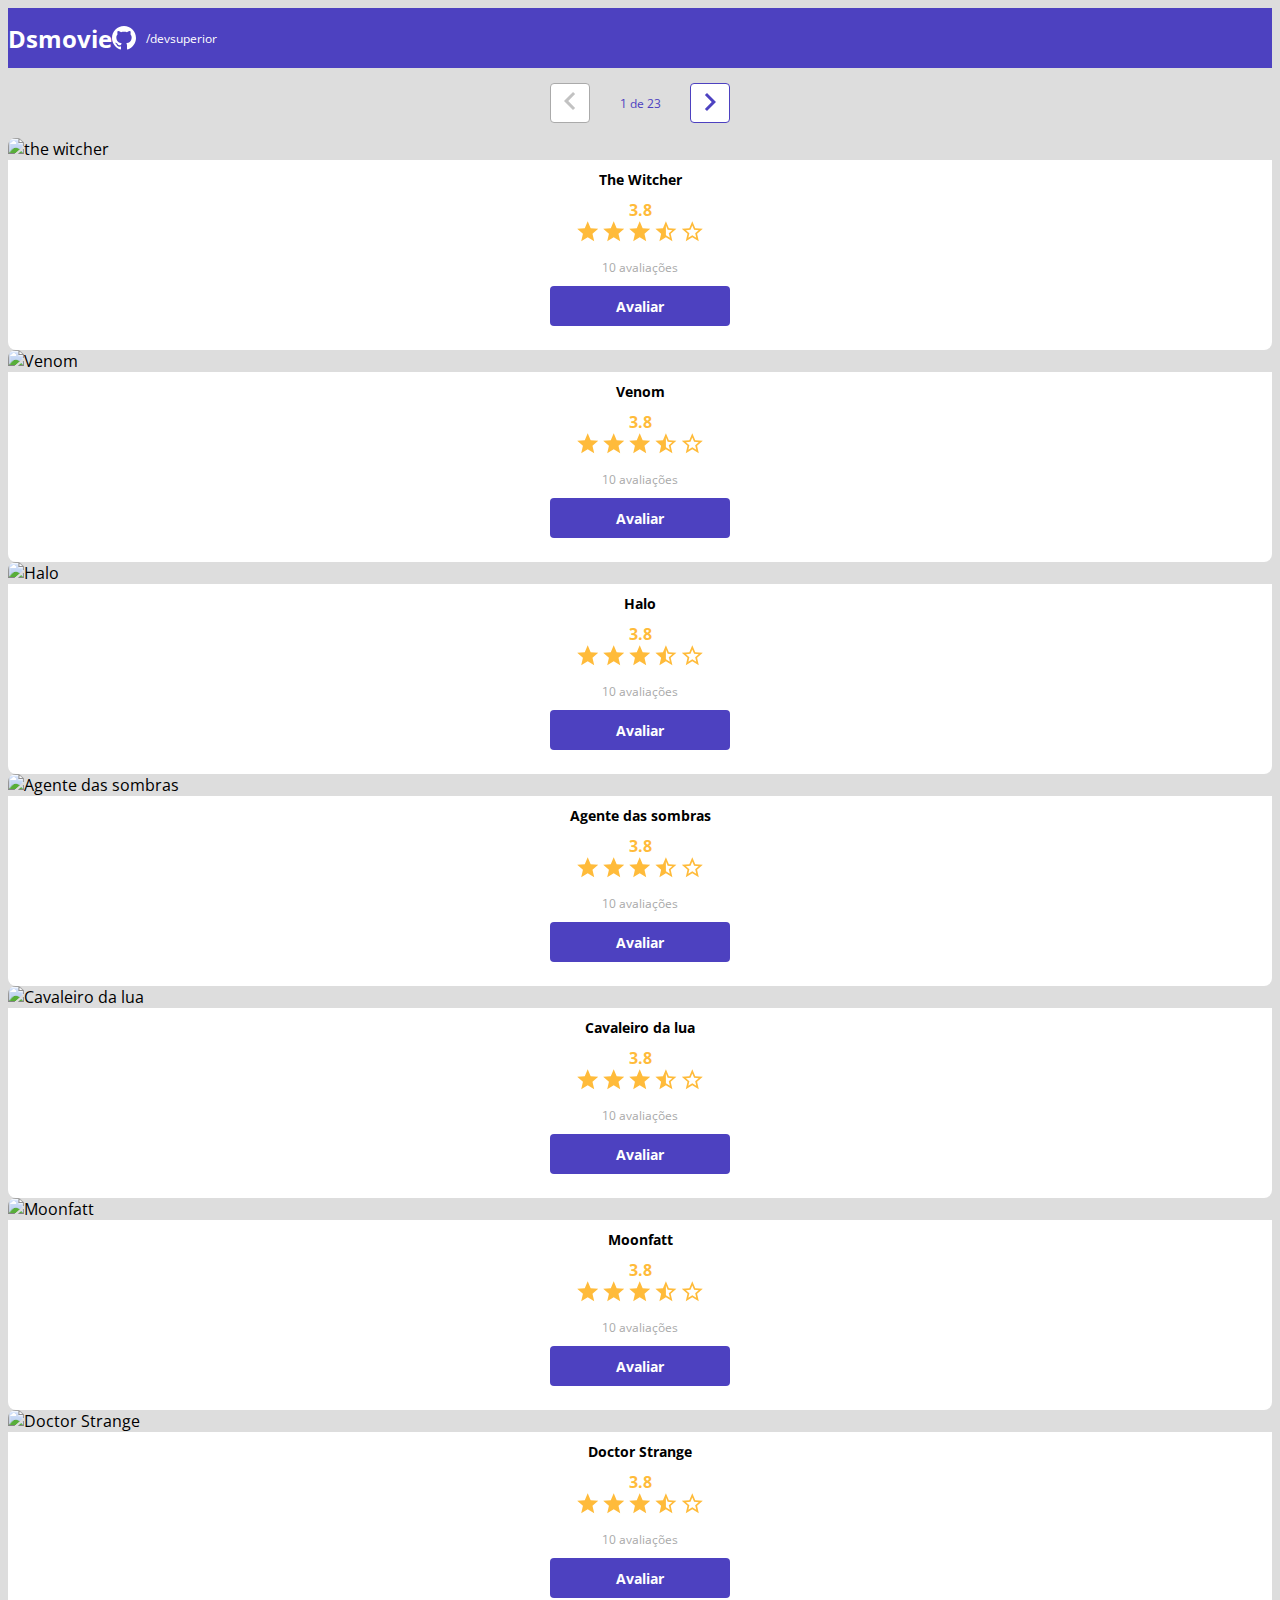
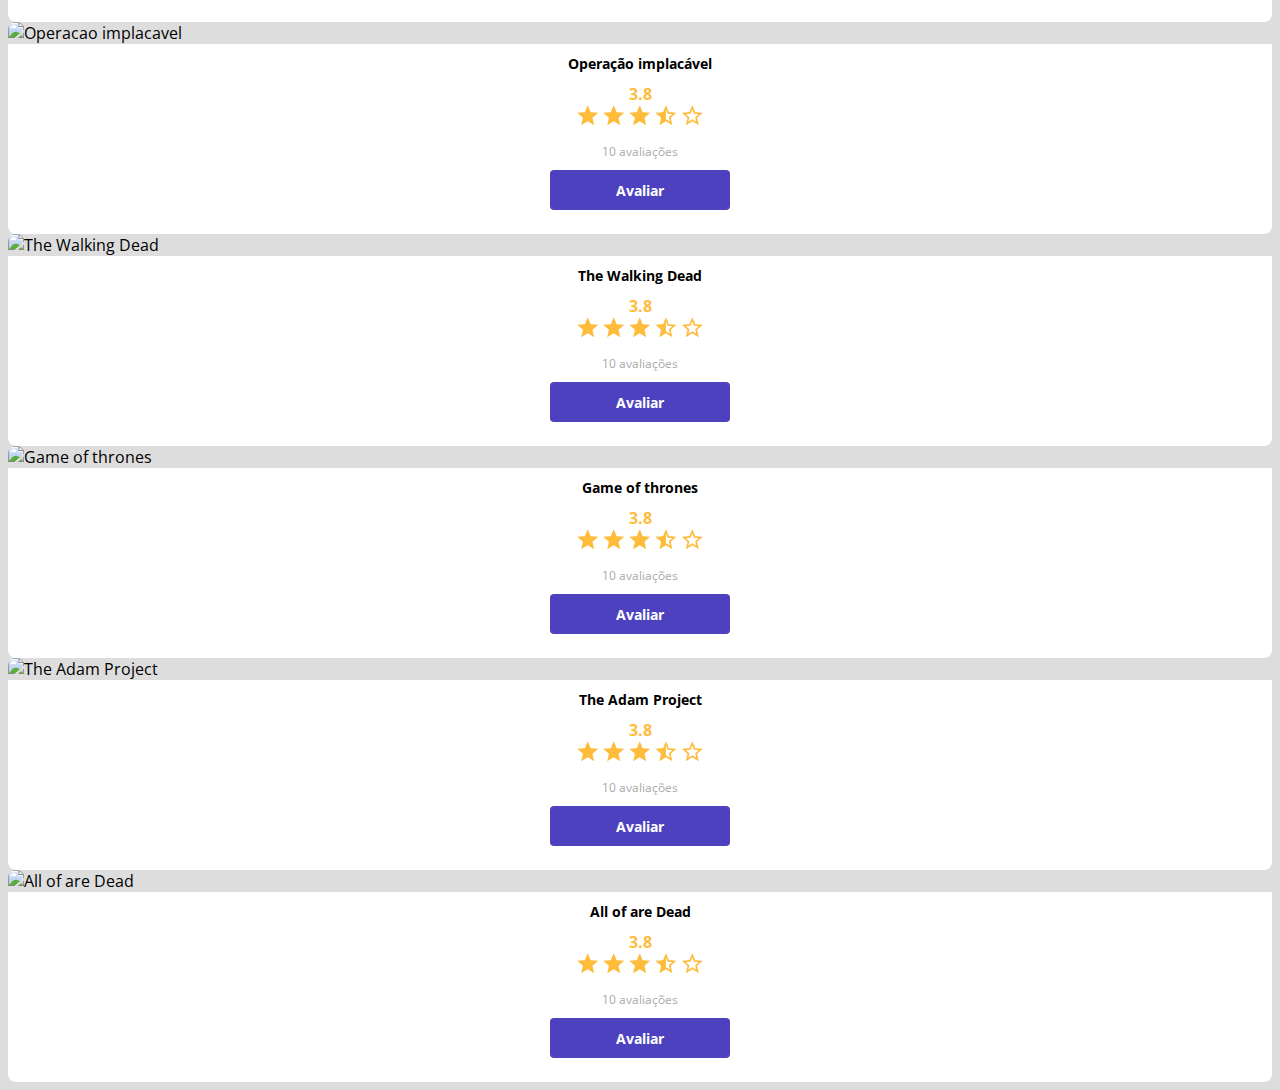
==== commit b6f71605: "Implementação de Cards" ====
--- a/Index.html
+++ b/Index.html
@@ -70,199 +70,199 @@
                 </div>
                 <div class="col-sm-6 col-lg-4 col-xl-3 mb-3">
                     <div class="dsmovie-card">
-                        <img src="https://www.themoviedb.org/t/p/w533_and_h300_bestv2/jBJWaqoSCiARWtfV0GlqHrcdidd.jpg" alt="the witcher">
-                        <div class="dsmovie-card-description">
-                           <h3>The Witcher</h3>
-                           <div class="dsmovie-card-description-bottom">
-                               <h4>3.8</h4>
-                               <div>
-                                   <img src="img/star-full.svg" alt="Star">
-                                   <img src="img/star-full.svg" alt="Star">
-                                   <img src="img/star-full.svg" alt="Star">
-                                   <img src="img/star-half.svg" alt="Star">
-                                   <img src="img/star-empty.svg" alt="Star">
-                               </div>
-                               <p>10 avaliações</p>
-                            <a class="dsmovie-btn" href="form.html">Avaliar</a>
-                           </div>
-                        </div>
-                    </div>
-                </div> <div class="col-sm-6 col-lg-4 col-xl-3 mb-3">
-                    <div class="dsmovie-card">
-                        <img src="https://www.themoviedb.org/t/p/w533_and_h300_bestv2/jBJWaqoSCiARWtfV0GlqHrcdidd.jpg" alt="the witcher">
-                        <div class="dsmovie-card-description">
-                           <h3>The Witcher</h3>
-                           <div class="dsmovie-card-description-bottom">
-                               <h4>3.8</h4>
-                               <div>
-                                   <img src="img/star-full.svg" alt="Star">
-                                   <img src="img/star-full.svg" alt="Star">
-                                   <img src="img/star-full.svg" alt="Star">
-                                   <img src="img/star-half.svg" alt="Star">
-                                   <img src="img/star-empty.svg" alt="Star">
-                               </div>
-                               <p>10 avaliações</p>
-                            <a class="dsmovie-btn" href="form.html">Avaliar</a>
-                           </div>
-                        </div>
-                    </div>
-                </div> <div class="col-sm-6 col-lg-4 col-xl-3 mb-3">
-                    <div class="dsmovie-card">
-                        <img src="https://www.themoviedb.org/t/p/w533_and_h300_bestv2/jBJWaqoSCiARWtfV0GlqHrcdidd.jpg" alt="the witcher">
-                        <div class="dsmovie-card-description">
-                           <h3>The Witcher</h3>
-                           <div class="dsmovie-card-description-bottom">
-                               <h4>3.8</h4>
-                               <div>
-                                   <img src="img/star-full.svg" alt="Star">
-                                   <img src="img/star-full.svg" alt="Star">
-                                   <img src="img/star-full.svg" alt="Star">
-                                   <img src="img/star-half.svg" alt="Star">
-                                   <img src="img/star-empty.svg" alt="Star">
-                               </div>
-                               <p>10 avaliações</p>
-                            <a class="dsmovie-btn" href="form.html">Avaliar</a>
-                           </div>
-                        </div>
-                    </div>
-                </div> <div class="col-sm-6 col-lg-4 col-xl-3 mb-3">
-                    <div class="dsmovie-card">
-                        <img src="https://www.themoviedb.org/t/p/w533_and_h300_bestv2/jBJWaqoSCiARWtfV0GlqHrcdidd.jpg" alt="the witcher">
-                        <div class="dsmovie-card-description">
-                           <h3>The Witcher</h3>
-                           <div class="dsmovie-card-description-bottom">
-                               <h4>3.8</h4>
-                               <div>
-                                   <img src="img/star-full.svg" alt="Star">
-                                   <img src="img/star-full.svg" alt="Star">
-                                   <img src="img/star-full.svg" alt="Star">
-                                   <img src="img/star-half.svg" alt="Star">
-                                   <img src="img/star-empty.svg" alt="Star">
-                               </div>
-                               <p>10 avaliações</p>
-                            <a class="dsmovie-btn" href="form.html">Avaliar</a>
-                           </div>
-                        </div>
-                    </div>
-                </div> <div class="col-sm-6 col-lg-4 col-xl-3 mb-3">
-                    <div class="dsmovie-card">
-                        <img src="https://www.themoviedb.org/t/p/w533_and_h300_bestv2/jBJWaqoSCiARWtfV0GlqHrcdidd.jpg" alt="the witcher">
-                        <div class="dsmovie-card-description">
-                           <h3>The Witcher</h3>
-                           <div class="dsmovie-card-description-bottom">
-                               <h4>3.8</h4>
-                               <div>
-                                   <img src="img/star-full.svg" alt="Star">
-                                   <img src="img/star-full.svg" alt="Star">
-                                   <img src="img/star-full.svg" alt="Star">
-                                   <img src="img/star-half.svg" alt="Star">
-                                   <img src="img/star-empty.svg" alt="Star">
-                               </div>
-                               <p>10 avaliações</p>
-                            <a class="dsmovie-btn" href="form.html">Avaliar</a>
-                           </div>
-                        </div>
-                    </div>
-                </div> <div class="col-sm-6 col-lg-4 col-xl-3 mb-3">
-                    <div class="dsmovie-card">
-                        <img src="https://www.themoviedb.org/t/p/w533_and_h300_bestv2/jBJWaqoSCiARWtfV0GlqHrcdidd.jpg" alt="the witcher">
-                        <div class="dsmovie-card-description">
-                           <h3>The Witcher</h3>
-                           <div class="dsmovie-card-description-bottom">
-                               <h4>3.8</h4>
-                               <div>
-                                   <img src="img/star-full.svg" alt="Star">
-                                   <img src="img/star-full.svg" alt="Star">
-                                   <img src="img/star-full.svg" alt="Star">
-                                   <img src="img/star-half.svg" alt="Star">
-                                   <img src="img/star-empty.svg" alt="Star">
-                               </div>
-                               <p>10 avaliações</p>
-                            <a class="dsmovie-btn" href="form.html">Avaliar</a>
-                           </div>
-                        </div>
-                    </div>
-                </div> <div class="col-sm-6 col-lg-4 col-xl-3 mb-3">
-                    <div class="dsmovie-card">
-                        <img src="https://www.themoviedb.org/t/p/w533_and_h300_bestv2/jBJWaqoSCiARWtfV0GlqHrcdidd.jpg" alt="the witcher">
-                        <div class="dsmovie-card-description">
-                           <h3>The Witcher</h3>
-                           <div class="dsmovie-card-description-bottom">
-                               <h4>3.8</h4>
-                               <div>
-                                   <img src="img/star-full.svg" alt="Star">
-                                   <img src="img/star-full.svg" alt="Star">
-                                   <img src="img/star-full.svg" alt="Star">
-                                   <img src="img/star-half.svg" alt="Star">
-                                   <img src="img/star-empty.svg" alt="Star">
-                               </div>
-                               <p>10 avaliações</p>
-                            <a class="dsmovie-btn" href="form.html">Avaliar</a>
-                           </div>
-                        </div>
-                    </div>
-                </div> <div class="col-sm-6 col-lg-4 col-xl-3 mb-3">
-                    <div class="dsmovie-card">
-                        <img src="https://www.themoviedb.org/t/p/w533_and_h300_bestv2/jBJWaqoSCiARWtfV0GlqHrcdidd.jpg" alt="the witcher">
-                        <div class="dsmovie-card-description">
-                           <h3>The Witcher</h3>
-                           <div class="dsmovie-card-description-bottom">
-                               <h4>3.8</h4>
-                               <div>
-                                   <img src="img/star-full.svg" alt="Star">
-                                   <img src="img/star-full.svg" alt="Star">
-                                   <img src="img/star-full.svg" alt="Star">
-                                   <img src="img/star-half.svg" alt="Star">
-                                   <img src="img/star-empty.svg" alt="Star">
-                               </div>
-                               <p>10 avaliações</p>
-                            <a class="dsmovie-btn" href="form.html">Avaliar</a>
-                           </div>
-                        </div>
-                    </div>
-                </div> <div class="col-sm-6 col-lg-4 col-xl-3 mb-3">
-                    <div class="dsmovie-card">
-                        <img src="https://www.themoviedb.org/t/p/w533_and_h300_bestv2/jBJWaqoSCiARWtfV0GlqHrcdidd.jpg" alt="the witcher">
-                        <div class="dsmovie-card-description">
-                           <h3>The Witcher</h3>
-                           <div class="dsmovie-card-description-bottom">
-                               <h4>3.8</h4>
-                               <div>
-                                   <img src="img/star-full.svg" alt="Star">
-                                   <img src="img/star-full.svg" alt="Star">
-                                   <img src="img/star-full.svg" alt="Star">
-                                   <img src="img/star-half.svg" alt="Star">
-                                   <img src="img/star-empty.svg" alt="Star">
-                               </div>
-                               <p>10 avaliações</p>
-                            <a class="dsmovie-btn" href="form.html">Avaliar</a>
-                           </div>
-                        </div>
-                    </div>
-                </div> <div class="col-sm-6 col-lg-4 col-xl-3 mb-3">
-                    <div class="dsmovie-card">
-                        <img src="https://www.themoviedb.org/t/p/w533_and_h300_bestv2/jBJWaqoSCiARWtfV0GlqHrcdidd.jpg" alt="the witcher">
-                        <div class="dsmovie-card-description">
-                           <h3>The Witcher</h3>
-                           <div class="dsmovie-card-description-bottom">
-                               <h4>3.8</h4>
-                               <div>
-                                   <img src="img/star-full.svg" alt="Star">
-                                   <img src="img/star-full.svg" alt="Star">
-                                   <img src="img/star-full.svg" alt="Star">
-                                   <img src="img/star-half.svg" alt="Star">
-                                   <img src="img/star-empty.svg" alt="Star">
-                               </div>
-                               <p>10 avaliações</p>
-                            <a class="dsmovie-btn" href="form.html">Avaliar</a>
-                           </div>
-                        </div>
-                    </div>
-                </div> <div class="col-sm-6 col-lg-4 col-xl-3 mb-3">
-                    <div class="dsmovie-card">
-                        <img src="https://www.themoviedb.org/t/p/w533_and_h300_bestv2/jBJWaqoSCiARWtfV0GlqHrcdidd.jpg" alt="the witcher">
-                        <div class="dsmovie-card-description">
-                           <h3>The Witcher</h3>
+                        <img src="https://www.themoviedb.org/t/p/w533_and_h300_bestv2/vIgyYkXkg6NC2whRbYjBD7eb3Er.jpg" alt="Venom">
+                        <div class="dsmovie-card-description">
+                           <h3>Venom</h3>
+                           <div class="dsmovie-card-description-bottom">
+                               <h4>3.8</h4>
+                               <div>
+                                   <img src="img/star-full.svg" alt="Star">
+                                   <img src="img/star-full.svg" alt="Star">
+                                   <img src="img/star-full.svg" alt="Star">
+                                   <img src="img/star-half.svg" alt="Star">
+                                   <img src="img/star-empty.svg" alt="Star">
+                               </div>
+                               <p>10 avaliações</p>
+                            <a class="dsmovie-btn" href="form.html">Avaliar</a>
+                           </div>
+                        </div>
+                    </div>
+                </div> <div class="col-sm-6 col-lg-4 col-xl-3 mb-3">
+                    <div class="dsmovie-card">
+                        <img src="https://www.themoviedb.org/t/p/w533_and_h300_bestv2/1qpUk27LVI9UoTS7S0EixUBj5aR.jpg" alt="Halo">
+                        <div class="dsmovie-card-description">
+                           <h3>Halo</h3>
+                           <div class="dsmovie-card-description-bottom">
+                               <h4>3.8</h4>
+                               <div>
+                                   <img src="img/star-full.svg" alt="Star">
+                                   <img src="img/star-full.svg" alt="Star">
+                                   <img src="img/star-full.svg" alt="Star">
+                                   <img src="img/star-half.svg" alt="Star">
+                                   <img src="img/star-empty.svg" alt="Star">
+                               </div>
+                               <p>10 avaliações</p>
+                            <a class="dsmovie-btn" href="form.html">Avaliar</a>
+                           </div>
+                        </div>
+                    </div>
+                </div> <div class="col-sm-6 col-lg-4 col-xl-3 mb-3">
+                    <div class="dsmovie-card">
+                        <img src="https://www.themoviedb.org/t/p/w533_and_h300_bestv2/iDeWAGnmloZ5Oz3bocDp4rSbUXd.jpg" alt="Agente das sombras">
+                        <div class="dsmovie-card-description">
+                           <h3>Agente das sombras</h3>
+                           <div class="dsmovie-card-description-bottom">
+                               <h4>3.8</h4>
+                               <div>
+                                   <img src="img/star-full.svg" alt="Star">
+                                   <img src="img/star-full.svg" alt="Star">
+                                   <img src="img/star-full.svg" alt="Star">
+                                   <img src="img/star-half.svg" alt="Star">
+                                   <img src="img/star-empty.svg" alt="Star">
+                               </div>
+                               <p>10 avaliações</p>
+                            <a class="dsmovie-btn" href="form.html">Avaliar</a>
+                           </div>
+                        </div>
+                    </div>
+                </div> <div class="col-sm-6 col-lg-4 col-xl-3 mb-3">
+                    <div class="dsmovie-card">
+                        <img src="https://www.themoviedb.org/t/p/w533_and_h300_bestv2/1uegR4uAxRxiMyX4nQnpzbXhrTw.jpg" alt="Cavaleiro da lua">
+                        <div class="dsmovie-card-description">
+                           <h3>Cavaleiro da lua</h3>
+                           <div class="dsmovie-card-description-bottom">
+                               <h4>3.8</h4>
+                               <div>
+                                   <img src="img/star-full.svg" alt="Star">
+                                   <img src="img/star-full.svg" alt="Star">
+                                   <img src="img/star-full.svg" alt="Star">
+                                   <img src="img/star-half.svg" alt="Star">
+                                   <img src="img/star-empty.svg" alt="Star">
+                               </div>
+                               <p>10 avaliações</p>
+                            <a class="dsmovie-btn" href="form.html">Avaliar</a>
+                           </div>
+                        </div>
+                    </div>
+                </div> <div class="col-sm-6 col-lg-4 col-xl-3 mb-3">
+                    <div class="dsmovie-card">
+                        <img src="https://www.themoviedb.org/t/p/w533_and_h300_bestv2/9Ngw106BLlNJ4iVpRHlrDfaLpCV.jpg" alt="Moonfatt">
+                        <div class="dsmovie-card-description">
+                           <h3>Moonfatt</h3>
+                           <div class="dsmovie-card-description-bottom">
+                               <h4>3.8</h4>
+                               <div>
+                                   <img src="img/star-full.svg" alt="Star">
+                                   <img src="img/star-full.svg" alt="Star">
+                                   <img src="img/star-full.svg" alt="Star">
+                                   <img src="img/star-half.svg" alt="Star">
+                                   <img src="img/star-empty.svg" alt="Star">
+                               </div>
+                               <p>10 avaliações</p>
+                            <a class="dsmovie-btn" href="form.html">Avaliar</a>
+                           </div>
+                        </div>
+                    </div>
+                </div> <div class="col-sm-6 col-lg-4 col-xl-3 mb-3">
+                    <div class="dsmovie-card">
+                        <img src="https://www.themoviedb.org/t/p/w533_and_h300_bestv2/eQN31P4IEhyp6NkdccvppJnyuJ4.jpg" alt="Doctor Strange">
+                        <div class="dsmovie-card-description">
+                           <h3>Doctor Strange</h3>
+                           <div class="dsmovie-card-description-bottom">
+                               <h4>3.8</h4>
+                               <div>
+                                   <img src="img/star-full.svg" alt="Star">
+                                   <img src="img/star-full.svg" alt="Star">
+                                   <img src="img/star-full.svg" alt="Star">
+                                   <img src="img/star-half.svg" alt="Star">
+                                   <img src="img/star-empty.svg" alt="Star">
+                               </div>
+                               <p>10 avaliações</p>
+                            <a class="dsmovie-btn" href="form.html">Avaliar</a>
+                           </div>
+                        </div>
+                    </div>
+                </div> <div class="col-sm-6 col-lg-4 col-xl-3 mb-3">
+                    <div class="dsmovie-card">
+                        <img src="https://www.themoviedb.org/t/p/w533_and_h300_bestv2/hXTWVJMsI9BkxMLliqL1j0FT55t.jpg" alt="Operacao implacavel">
+                        <div class="dsmovie-card-description">
+                           <h3>Operação implacável</h3>
+                           <div class="dsmovie-card-description-bottom">
+                               <h4>3.8</h4>
+                               <div>
+                                   <img src="img/star-full.svg" alt="Star">
+                                   <img src="img/star-full.svg" alt="Star">
+                                   <img src="img/star-full.svg" alt="Star">
+                                   <img src="img/star-half.svg" alt="Star">
+                                   <img src="img/star-empty.svg" alt="Star">
+                               </div>
+                               <p>10 avaliações</p>
+                            <a class="dsmovie-btn" href="form.html">Avaliar</a>
+                           </div>
+                        </div>
+                    </div>
+                </div> <div class="col-sm-6 col-lg-4 col-xl-3 mb-3">
+                    <div class="dsmovie-card">
+                        <img src="https://www.themoviedb.org/t/p/w533_and_h300_bestv2/wvdWb5kTQipdMDqCclC6Y3zr4j3.jpg" alt="The Walking Dead">
+                        <div class="dsmovie-card-description">
+                           <h3>The Walking Dead</h3>
+                           <div class="dsmovie-card-description-bottom">
+                               <h4>3.8</h4>
+                               <div>
+                                   <img src="img/star-full.svg" alt="Star">
+                                   <img src="img/star-full.svg" alt="Star">
+                                   <img src="img/star-full.svg" alt="Star">
+                                   <img src="img/star-half.svg" alt="Star">
+                                   <img src="img/star-empty.svg" alt="Star">
+                               </div>
+                               <p>10 avaliações</p>
+                            <a class="dsmovie-btn" href="form.html">Avaliar</a>
+                           </div>
+                        </div>
+                    </div>
+                </div> <div class="col-sm-6 col-lg-4 col-xl-3 mb-3">
+                    <div class="dsmovie-card">
+                        <img src="https://www.themoviedb.org/t/p/w533_and_h300_bestv2/suopoADq0k8YZr4dQXcU6pToj6s.jpg" alt="Game of thrones">
+                        <div class="dsmovie-card-description">
+                           <h3>Game of thrones</h3>
+                           <div class="dsmovie-card-description-bottom">
+                               <h4>3.8</h4>
+                               <div>
+                                   <img src="img/star-full.svg" alt="Star">
+                                   <img src="img/star-full.svg" alt="Star">
+                                   <img src="img/star-full.svg" alt="Star">
+                                   <img src="img/star-half.svg" alt="Star">
+                                   <img src="img/star-empty.svg" alt="Star">
+                               </div>
+                               <p>10 avaliações</p>
+                            <a class="dsmovie-btn" href="form.html">Avaliar</a>
+                           </div>
+                        </div>
+                    </div>
+                </div> <div class="col-sm-6 col-lg-4 col-xl-3 mb-3">
+                    <div class="dsmovie-card">
+                        <img src="https://www.themoviedb.org/t/p/w533_and_h300_bestv2/ewUqXnwiRLhgmGhuksOdLgh49Ch.jpg" alt="The Adam Project">
+                        <div class="dsmovie-card-description">
+                           <h3>The Adam Project</h3>
+                           <div class="dsmovie-card-description-bottom">
+                               <h4>3.8</h4>
+                               <div>
+                                   <img src="img/star-full.svg" alt="Star">
+                                   <img src="img/star-full.svg" alt="Star">
+                                   <img src="img/star-full.svg" alt="Star">
+                                   <img src="img/star-half.svg" alt="Star">
+                                   <img src="img/star-empty.svg" alt="Star">
+                               </div>
+                               <p>10 avaliações</p>
+                            <a class="dsmovie-btn" href="form.html">Avaliar</a>
+                           </div>
+                        </div>
+                    </div>
+                </div> <div class="col-sm-6 col-lg-4 col-xl-3 mb-3">
+                    <div class="dsmovie-card">
+                        <img src="https://www.themoviedb.org/t/p/w533_and_h300_bestv2/8Xs20y8gFR0W9u8Yy9NKdpZtSu7.jpg" alt="All of are Dead">
+                        <div class="dsmovie-card-description">
+                           <h3>All of are Dead</h3>
                            <div class="dsmovie-card-description-bottom">
                                <h4>3.8</h4>
                                <div>
